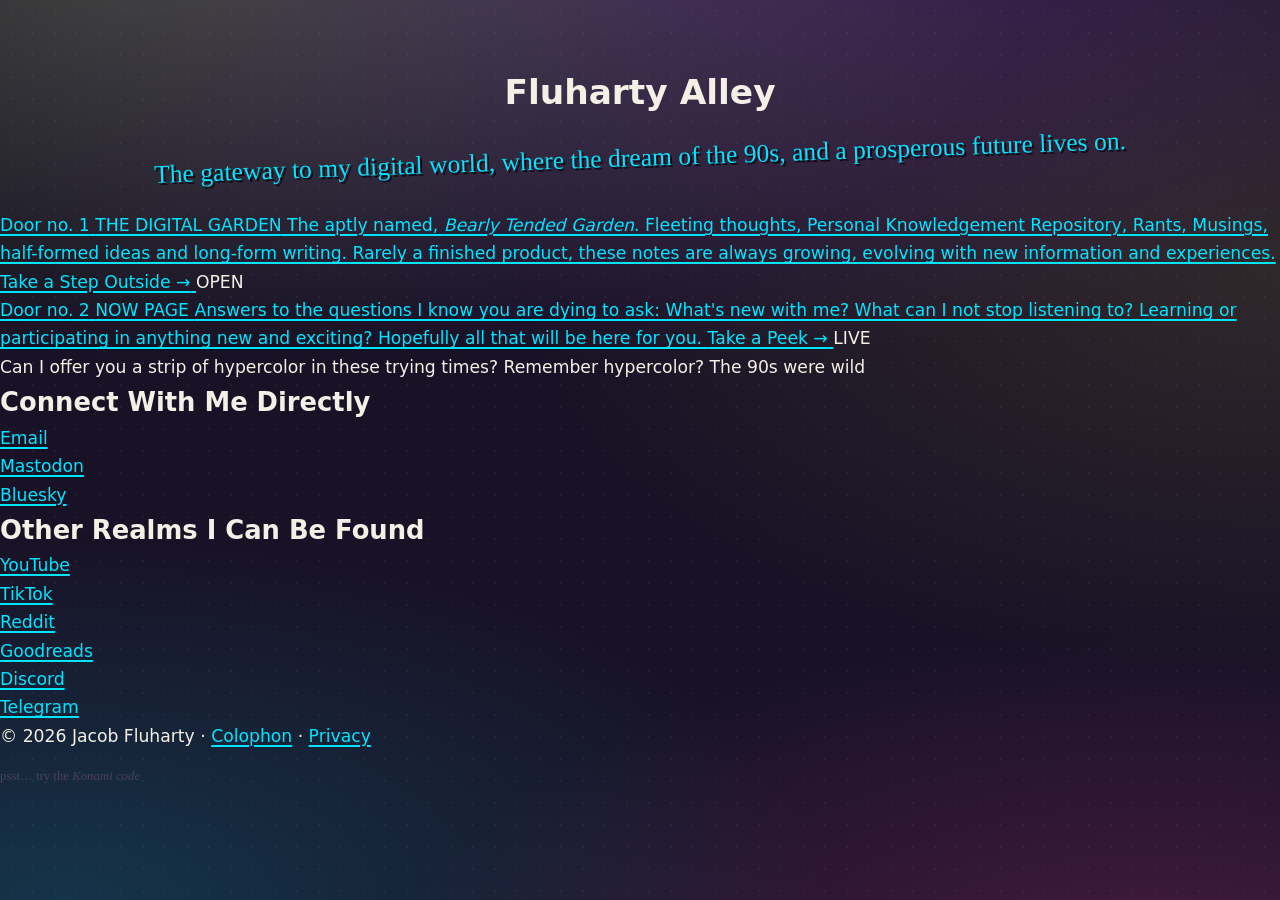
==== public/index.html @ 9c804969 "Retire the hit counter The counter stored a visit count on each visitor's device. EU ePrivacy rules " ====
<!DOCTYPE html>
<html lang="en">

<head>
    <meta charset="UTF-8">
    <meta name="viewport" content="width=device-width, initial-scale=1.0">
    <title>Jacob Fluharty</title>
    <meta name="description"
        content="Jacob Fluharty's back alley of the web. The digital garden, what's happening now, and assorted 90s nostalgia. Carving a space where we can stop
        living life in fast forward.">
    <link rel="canonical" href="https://fluharty.link/">

    <!-- Open Graph -->
    <meta property="og:title" content="Jacob Fluharty">
    <meta property="og:description"
        content="Jacob's corner of the web. The digital garden, the now page, and assorted 90s nostalgia.">
    <meta property="og:url" content="https://fluharty.link/">
    <meta property="og:type" content="website">
    <meta property="og:image" content="https://fluharty.link/social-preview.jpg">
    <meta property="og:image:width" content="1200">
    <meta property="og:image:height" content="630">
    <meta property="og:image:alt" content="Jacob Fluharty standing in front of a graffiti wall with a boombox">
    <meta name="twitter:card" content="summary_large_image">

    <link rel="icon" type="image/svg+xml" href="/favicon.svg">
    <link rel="apple-touch-icon" href="/apple-touch-icon.png">
    <meta name="theme-color" content="#1f1d1b">
    <link rel="preload" href="/fonts/tilt-neon.woff2" as="font" type="font/woff2" crossorigin>
    <link rel="preload" href="/fonts/neonderthaw.woff2" as="font" type="font/woff2" crossorigin>
    <link rel="stylesheet" href="/css/style.css">
    <!-- not shown on the page, but IndieWeb sign-in verifies the domain through it -->
    <link rel="me" href="https://github.com/JMichaelFlu">

    <script type="application/ld+json">
    {
        "@context": "https://schema.org",
        "@type": "Person",
        "name": "Jacob Fluharty",
        "url": "https://fluharty.link",
        "email": "jacob@fluharty.link",
        "sameAs": [
            "https://garden.fluharty.link",
            "https://mastodon.social/@JFlu",
            "https://bsky.app/profile/fluharty.link",
            "https://www.youtube.com/@bearlyontopic",
            "https://tiktok.com/@bearlyinahurry",
            "https://www.reddit.com/user/RazorCub/",
            "https://www.goodreads.com/user/show/35824283-jacob-fluharty",
            "https://t.me/bearlyinahurry",
            "https://github.com/JMichaelFlu",
        ]
    }
    </script>
</head>

<body class="h-card">
    <a class="skip-link" href="#main-content">Skip to content</a>

    <div class="wall">
        <header class="hero">
            <div class="neon-sign" id="wordmark">
                <h1><span class="neon-script">Fluharty</span> <span class="neon-block">All<span class="flicker">e</span>y</span></h1>
            </div>
            <p class="tagline">The gateway to my digital world, where the dream of the 90s, and a prosperous future lives on.</p>
        </header>

        <main id="main-content">
            <nav class="doors" aria-label="Main links">
                <div class="poster">
                    <a class="poster-card" href="https://garden.fluharty.link">
                        <span class="poster-kicker">Door no. 1</span>
                        <span class="poster-title">THE DIGITAL GARDEN</span>
                        <span class="poster-desc">The aptly named, <i>Bearly Tended Garden</i>. Fleeting thoughts, Personal Knowledgement Repository,
                            Rants, Musings, half-formed ideas and long-form writing. Rarely a finished product, these notes are always growing, 
                            evolving with new information and experiences.</span>
                        <span class="poster-cta">Take a Step Outside →</span>
                    </a>
                    <span class="tape tape--left" aria-hidden="true"></span>
                    <span class="neon-badge" aria-hidden="true">OPEN</span>
                </div>

                <div class="poster poster--lime">
                    <a class="poster-card" href="/now">
                        <span class="poster-kicker">Door no. 2</span>
                        <span class="poster-title">NOW PAGE</span>
                        <span class="poster-desc">Answers to the questions I know you are dying to ask: What's new with me? What can I not stop listening to? 
                        Learning or participating in anything new and exciting? Hopefully all that will be here for you.</span>
                        <span class="poster-cta">Take a Peek  →</span>
                    </a>
                    <span class="tape tape--mid" aria-hidden="true"></span>
                    <span class="neon-badge neon-badge--cyan" aria-hidden="true">LIVE</span>
                </div>
            </nav>

            <div class="hyper" aria-hidden="true">
                <div class="hyper-strip"></div>
                <p class="hyper-caption">Can I offer you a strip of hypercolor in these trying times? Remember hypercolor? The 90s were wild</p>
            </div>

            <section aria-labelledby="reach-me">
                <h2 class="section-tag" id="reach-me">Connect With Me Directly</h2>
                <ul class="stickers">
                    <li class="sticker-torn"><a class="sticker sticker--pink u-email" href="mailto:jacob@fluharty.link" rel="me">Email</a></li>
                    <li><a class="sticker sticker--paper u-url" href="https://mastodon.social/@JFlu" rel="me">Mastodon</a></li>
                    <li><a class="sticker sticker--blue u-url" href="https://bsky.app/profile/fluharty.link" rel="me">Bluesky</a></li>
                    <!-- RSS sticker (sticker--orange) goes here once the garden has a feed -->
                </ul>
            </section>

            <section class="elsewhere" aria-labelledby="elsewhere">
                <h2 id="elsewhere">Other Realms I Can Be Found</h2>
                <ul>
                    <li><a class="u-url" href="https://www.youtube.com/@bearlyontopic" rel="me">YouTube</a></li>
                    <li><a class="u-url" href="https://tiktok.com/@jmichaelflu" rel="me">TikTok</a></li>
                    <li><a class="u-url" href="https://www.reddit.com/user/RazorCub/" rel="me">Reddit</a></li>
                    <li><a class="u-url" href="https://www.goodreads.com/user/show/35824283-jacob-fluharty" rel="me">Goodreads</a></li>
                    <li><a href="https://discord.gg/zXwhyJqx9W">Discord</a></li>
                    <li><a class="u-url" href="https://t.me/bearlyinahurry" rel="me">Telegram</a></li>
                </ul>
            </section>
        </main>

        <footer class="xerox">
            <p>© <span id="year">2026</span> <span class="p-name">Jacob Fluharty</span><data class="u-url u-uid"
                    value="https://fluharty.link/"></data> · <a href="/colophon">Colophon</a> · <a
                    href="/privacy">Privacy</a></p>
            <p class="footer-hint">psst… try the <i>Konami code</i></p>
        </footer>
    </div>

    <script src="/js/main.js"></script>
</body>

</html>
---- css/style.css ----
/* ==========================================================================
   FLUHARTY.LINK — 90s street-art edition
   Neon signs, spray paint, Memphis geometry, boom bap.
   ========================================================================== */

/* ---------- variables ---------- */
:root {
    /* base */
    --asphalt: #181226;
    --wall: #241b3a;
    --ink: #0c0914;
    --paper: #f5f0e6;
    --dim: #b9b0c9;

    /* spray cans */
    --pink: #ff3fa4;
    --cyan: #00e5ff;
    --lime: #a8ff3e;
    --yellow: #ffe94e;
    --orange: #ff9f1c;
    --purple: #b04dff;

    /* type */
    --font-display: 'Bungee Shade', cursive;
    --font-block: 'Bungee', cursive;
    --font-marker: 'Permanent Marker', cursive;
    --font-body: 'Mouse Memoirs', system-ui, sans-serif;

    /* spacing */
    --sp-sm: 0.75rem;
    --sp-md: 1rem;
    --sp-lg: 1.5rem;
    --sp-xl: 2rem;
    --sp-2xl: 3rem;
    --sp-3xl: 4rem;

    --radius: 14px;
    --border: 3px solid var(--paper);
}

/* ---------- reset & base ---------- */
*,
*::before,
*::after {
    margin: 0;
    padding: 0;
    box-sizing: border-box;
}

html {
    scroll-behavior: smooth;
}

body {
    font-family: var(--font-body);
    font-size: 1.075rem;
    line-height: 1.65;
    color: var(--paper);
    background-color: var(--asphalt);
    /* blacktop under blacklight: halftone dots + dayglow haze from every corner */
    background-image:
        radial-gradient(rgba(245, 240, 230, 0.045) 1px, transparent 1.5px),
        radial-gradient(ellipse 70% 45% at 12% -5%, rgba(168, 255, 62, 0.18), transparent),
        radial-gradient(ellipse 80% 50% at 50% -10%, rgba(176, 77, 255, 0.26), transparent),
        radial-gradient(ellipse 60% 45% at 100% 30%, rgba(255, 233, 78, 0.10), transparent),
        radial-gradient(ellipse 60% 40% at 90% 110%, rgba(255, 63, 164, 0.20), transparent),
        radial-gradient(ellipse 60% 40% at 5% 100%, rgba(0, 229, 255, 0.16), transparent);
    background-size: 22px 22px, auto, auto, auto, auto, auto;
    background-attachment: fixed;
    min-height: 100vh;
    overflow-x: hidden;
}

::selection {
    background: var(--pink);
    color: var(--ink);
}

a {
    color: var(--cyan);
    text-decoration-thickness: 2px;
    text-underline-offset: 3px;
}

a:hover {
    color: var(--lime);
}

:focus-visible {
    outline: 3px dashed var(--yellow);
    outline-offset: 3px;
}

code {
    font-family: ui-monospace, monospace;
    background: var(--ink);
    padding: 0.1em 0.4em;
    border-radius: 6px;
    color: var(--lime);
    font-size: 0.9em;
}

/* ---------- skip link ---------- */
.skip-link {
    position: absolute;
    top: -100px;
    left: var(--sp-md);
    z-index: 100;
    background: var(--yellow);
    color: var(--ink);
    font-family: var(--font-block);
    font-size: 0.8rem;
    padding: var(--sp-sm) var(--sp-md);
    border-radius: 0 0 var(--radius) var(--radius);
    text-decoration: none;
    transition: top 0.2s;
}

.skip-link:focus {
    top: 0;
    color: var(--ink);
}

/* ---------- ticker ---------- */
.ticker {
    overflow: hidden;
    background: var(--ink);
    border-bottom: 3px solid var(--pink);
    box-shadow: 0 2px 20px rgba(255, 63, 164, 0.45);
    white-space: nowrap;
    position: relative;
    z-index: 2;
}

.ticker-track {
    display: inline-flex;
    animation: ticker-scroll 28s linear infinite;
}

.ticker-track span {
    font-family: var(--font-block);
    font-size: 0.75rem;
    letter-spacing: 0.15em;
    color: var(--yellow);
    text-shadow: 0 0 10px rgba(255, 233, 78, 0.7);
    padding: 0.55rem 0;
    padding-right: 2rem;
}

@keyframes ticker-scroll {
    from { transform: translateX(0); }
    to { transform: translateX(-50%); }
}

/* wet paint dripping off the ticker */
.drips {
    position: relative;
    z-index: 2;
    height: 0;
}

.drips i {
    position: absolute;
    top: 0;
    width: 7px;
    background: var(--pink);
    border-radius: 0 0 7px 7px;
    box-shadow: 0 4px 12px rgba(255, 63, 164, 0.45);
    transform-origin: top;
    animation: drip-grow 1.4s cubic-bezier(0.2, 0.7, 0.3, 1) both;
}

.drips i:nth-child(1) { left: 6%; height: 20px; animation-delay: 0.2s; }
.drips i:nth-child(2) { left: 17%; height: 34px; animation-delay: 0.5s; }
.drips i:nth-child(3) { left: 31%; height: 16px; animation-delay: 0.1s; }
.drips i:nth-child(4) { left: 46%; height: 26px; animation-delay: 0.7s; }
.drips i:nth-child(5) { left: 63%; height: 42px; animation-delay: 0.35s; }
.drips i:nth-child(6) { left: 78%; height: 18px; animation-delay: 0.9s; }
.drips i:nth-child(7) { left: 91%; height: 28px; animation-delay: 0.55s; }

@keyframes drip-grow {
    from { transform: scaleY(0); }
    to { transform: scaleY(1); }
}

/* ---------- memphis background shapes ---------- */
.memphis {
    position: fixed;
    inset: 0;
    pointer-events: none;
    z-index: 0;
    opacity: 0.55;
}

.shape {
    position: absolute;
    animation: float 7s ease-in-out infinite;
}

.shape.s1 { top: 12%; left: 4%; width: 110px; animation-delay: 0s; }
.shape.s2 { top: 24%; right: 6%; width: 64px; animation-delay: -1.5s; }
.shape.s3 { bottom: 18%; left: 8%; width: 54px; animation-delay: -3s; animation-duration: 9s; }
.shape.s4 { top: 55%; right: 3%; width: 130px; animation-delay: -2s; }
.shape.s5 { bottom: 8%; right: 14%; width: 60px; animation-delay: -4.5s; animation-duration: 8s; }
.shape.s6 { top: 6%; right: 28%; width: 46px; animation-delay: -1s; }
.shape.s7 { top: 42%; left: 2%; width: 66px; animation-delay: -5s; }
.shape.s8 { bottom: 30%; right: 40%; width: 90px; animation-delay: -2.5s; animation-duration: 10s; }
.shape.s9 { top: 16%; right: 12%; width: 72px; animation-delay: -3.5s; }
.shape.s10 { bottom: 12%; left: 22%; width: 110px; animation-delay: -1.8s; animation-duration: 11s; }
.shape.s11 { top: 60%; right: 20%; width: 76px; animation-delay: -6s; animation-duration: 12s; }
.shape.s12 { top: 80%; left: 42%; width: 58px; animation-delay: -4s; opacity: 0.7; }

@keyframes float {
    0%, 100% { transform: translateY(0) rotate(0deg); }
    50% { transform: translateY(-16px) rotate(4deg); }
}

/* hand-scrawled graffiti tags floating on the wall */
.tag-scrawl {
    position: absolute;
    font-family: var(--font-marker);
    font-size: clamp(1rem, 2.5vw, 1.5rem);
    white-space: nowrap;
    color: var(--tag, var(--pink));
    opacity: 0.65;
    transform: rotate(var(--rot, -6deg));
    text-shadow: 0 0 14px currentColor, 2px 2px 0 var(--ink);
    animation: float 9s ease-in-out infinite;
}

.tag-scrawl.t1 { top: 30%; right: 8%; --tag: var(--pink); --rot: 8deg; }
.tag-scrawl.t2 { top: 68%; left: 5%; --tag: var(--cyan); --rot: -10deg; animation-delay: -3s; }
.tag-scrawl.t3 { top: 12%; left: 16%; --tag: var(--yellow); --rot: -5deg; animation-delay: -6s; }

/* giant faded tags buried in the wall, like layers of old paint */
.wall-tag {
    position: absolute;
    font-family: var(--font-marker);
    font-size: clamp(4.5rem, 15vw, 11rem);
    white-space: nowrap;
    opacity: 0.15;
    transform: rotate(var(--rot, -8deg));
}

.wall-tag.w1 { top: 36%; left: -3%; color: var(--pink); --rot: -12deg; }
.wall-tag.w2 { bottom: 4%; right: -4%; color: var(--cyan); --rot: -6deg; }

/* ---------- hero (homepage) ---------- */
.hero {
    position: relative;
    z-index: 1;
    text-align: center;
    padding: var(--sp-3xl) var(--sp-lg) var(--sp-xl);
}

.wordmark {
    position: relative;
    font-family: var(--font-block);
    font-size: clamp(2.6rem, 9vw, 5.5rem);
    line-height: 1.05;
    letter-spacing: 0.02em;
    color: var(--lime);
    filter: drop-shadow(4px 4px 0 var(--ink)) drop-shadow(0 0 22px rgba(168, 255, 62, 0.6));
    cursor: default;
    user-select: none;
}

/* the fill rides above the outline so the gradient stays visible */
.wordmark-fill {
    position: relative;
    z-index: 1;
    display: block;
    background: linear-gradient(115deg, #eaff4d 8%, var(--lime) 38%, #39ff14 65%, #00ffa3 92%);
    -webkit-background-clip: text;
    background-clip: text;
    -webkit-text-fill-color: transparent;
}

/* throw-up style fat outline behind the letters */
.wordmark::before {
    content: attr(data-text);
    content: attr(data-text) / ""; /* decorative: keep it out of the heading's accessible name */
    position: absolute;
    inset: 0;
    z-index: 0;
    white-space: pre-line;
    -webkit-text-stroke: 0.12em var(--paper);
    -webkit-text-fill-color: var(--paper);
    color: var(--paper);
}

.spray-underline {
    display: block;
    width: min(320px, 70vw);
    margin: 0.4rem auto 0;
    filter: drop-shadow(2px 2px 0 var(--ink));
}

.spray-underline path {
    stroke-dasharray: 400;
    stroke-dashoffset: 400;
    animation: spray-draw 1.2s ease-out 0.3s forwards;
}

@keyframes spray-draw {
    to { stroke-dashoffset: 0; }
}

.tagline {
    font-family: var(--font-marker);
    font-size: clamp(1.2rem, 3.5vw, 1.6rem);
    color: var(--cyan);
    transform: rotate(-2deg);
    margin-top: var(--sp-md);
    text-shadow: 2px 2px 0 var(--ink);
}

/* HELLO my name is — slap sticker */
.slap {
    display: inline-flex;
    flex-direction: column;
    align-items: center;
    width: 190px;
    margin-top: var(--sp-xl);
    background: #fff;
    border-radius: 10px;
    overflow: hidden;
    transform: rotate(-4deg);
    box-shadow: 4px 4px 0 var(--ink), 0 0 20px rgba(255, 63, 164, 0.35);
}

.slap:hover {
    animation: slap-wiggle 0.4s ease-in-out;
}

@keyframes slap-wiggle {
    0%, 100% { transform: rotate(-4deg); }
    25% { transform: rotate(-8deg) scale(1.05); }
    75% { transform: rotate(0deg) scale(1.05); }
}

.slap-header {
    width: 100%;
    background: #d7263d;
    color: #fff;
    font-family: var(--font-block);
    font-size: 1.1rem;
    letter-spacing: 0.1em;
    padding: 6px 0 2px;
}

.slap-sub {
    width: 100%;
    background: #d7263d;
    color: #fff;
    font-size: 0.58rem;
    text-transform: uppercase;
    letter-spacing: 0.25em;
    padding-bottom: 6px;
}

.slap-name {
    font-family: var(--font-marker);
    font-size: 2rem;
    color: #16123a;
    padding: 0.3rem 0 0.35rem;
    transform: rotate(-2deg);
}

/* ---------- intro ---------- */
.intro {
    position: relative;
    z-index: 1;
    max-width: min(760px, calc(100% - 2 * var(--sp-lg)));
    margin: 0 auto var(--sp-2xl);
    padding: var(--sp-lg) var(--sp-xl);
    text-align: center;
    color: var(--dim);
    background: var(--wall);
    border: var(--border);
    border-radius: 235px 18px 255px 20px / 20px 245px 18px 250px;
    box-shadow: 8px 8px 0 var(--purple),
        0 0 26px color-mix(in srgb, var(--purple) 40%, transparent);
    transform: rotate(-0.6deg);
}

.intro p {
    color: var(--paper);
}

.intro p + p {
    margin-top: var(--sp-md);
}

/* ---------- link wall (main cards) ---------- */
.link-wall {
    position: relative;
    z-index: 1;
    display: flex;
    flex-direction: column;
    gap: var(--sp-xl);
    max-width: 620px;
    margin: 0 auto;
    padding: 0 var(--sp-lg);
}

.link-card {
    display: flex;
    align-items: center;
    gap: var(--sp-lg);
    background: var(--wall);
    border: var(--border);
    /* uneven radii = hand-drawn sticker outline */
    border-radius: 235px 18px 255px 20px / 20px 245px 18px 250px;
    padding: var(--sp-lg) var(--sp-xl);
    text-decoration: none;
    color: var(--paper);
    box-shadow: 8px 8px 0 var(--card-accent),
        0 0 26px color-mix(in srgb, var(--card-accent) 40%, transparent);
    transform: rotate(var(--card-tilt, 0deg));
    transition: transform 0.2s ease, box-shadow 0.2s ease;
}

.link-card:nth-child(1) { --card-accent: var(--pink); --card-tilt: -1.2deg; }
.link-card:nth-child(2) { --card-accent: var(--cyan); --card-tilt: 0.9deg; }
.link-card:nth-child(3) { --card-accent: var(--lime); --card-tilt: -0.7deg; }

.link-card:hover,
.link-card:focus-visible {
    transform: rotate(0deg) translate(-3px, -3px);
    box-shadow: 12px 12px 0 var(--card-accent), 0 0 24px var(--card-accent);
    color: var(--paper);
}

.card-emoji {
    font-size: 2.4rem;
    line-height: 1;
    filter: drop-shadow(2px 2px 0 var(--ink));
}

.card-body {
    flex: 1;
    display: flex;
    flex-direction: column;
    gap: 0.25rem;
}

.card-title {
    font-family: var(--font-block);
    font-size: 1.25rem;
    color: var(--card-accent);
    text-shadow: 2px 2px 0 var(--ink), 0 0 14px var(--card-accent);
}

.card-desc {
    font-size: 0.95rem;
    color: var(--dim);
}

.card-arrow {
    font-family: var(--font-block);
    font-size: 1.5rem;
    color: var(--card-accent);
    transition: transform 0.2s ease;
}

.link-card:hover .card-arrow {
    transform: translateX(6px);
}

/* ---------- divider: boombox + equalizer ---------- */
.divider {
    position: relative;
    z-index: 1;
    display: flex;
    align-items: center;
    justify-content: center;
    gap: var(--sp-lg);
    margin: var(--sp-3xl) 0;
}

.boombox {
    font-size: 2.2rem;
    filter: drop-shadow(0 0 10px var(--purple));
}

.eq {
    display: flex;
    align-items: flex-end;
    gap: 4px;
    height: 26px;
}

.eq i {
    width: 6px;
    border-radius: 3px 3px 0 0;
    background: var(--cyan);
    animation: eq-bounce 0.9s ease-in-out infinite;
}

.eq i:nth-child(1) { height: 40%; animation-delay: 0s; background: var(--pink); }
.eq i:nth-child(2) { height: 80%; animation-delay: -0.2s; background: var(--cyan); }
.eq i:nth-child(3) { height: 55%; animation-delay: -0.4s; background: var(--lime); }
.eq i:nth-child(4) { height: 95%; animation-delay: -0.6s; background: var(--yellow); }
.eq i:nth-child(5) { height: 50%; animation-delay: -0.8s; background: var(--orange); }

@keyframes eq-bounce {
    0%, 100% { transform: scaleY(0.5); }
    50% { transform: scaleY(1.15); }
}

/* ---------- socials ---------- */
.socials {
    position: relative;
    z-index: 1;
    max-width: 620px;
    margin: 0 auto;
    padding: 0 var(--sp-lg) var(--sp-2xl);
    text-align: center;
}

.section-title {
    font-family: var(--font-display);
    font-size: clamp(1.4rem, 5vw, 2rem);
    color: var(--yellow);
    margin-bottom: var(--sp-xl);
    text-shadow: 0 0 20px rgba(255, 233, 78, 0.35);
}

.social-grid {
    list-style: none;
    display: grid;
    grid-template-columns: repeat(auto-fill, minmax(88px, 1fr));
    gap: var(--sp-md);
}

.social-chip {
    display: flex;
    flex-direction: column;
    align-items: center;
    justify-content: center;
    gap: 0.35rem;
    padding: var(--sp-md) 0.25rem;
    background: var(--wall);
    border: 2px solid var(--chip);
    border-radius: var(--radius);
    text-decoration: none;
    color: var(--paper);
    box-shadow: 0 0 14px color-mix(in srgb, var(--chip) 35%, transparent);
    transition: transform 0.15s ease, background 0.15s ease, color 0.15s ease, box-shadow 0.15s ease;
}

.social-chip .si {
    width: 1.5rem;
    height: 1.5rem;
    fill: currentColor;
    color: var(--chip);
    transition: color 0.15s ease;
}

.social-chip .chip-emoji {
    font-size: 1.5rem;
    line-height: 1;
}

.social-chip span:last-child {
    font-family: var(--font-block);
    font-size: 0.58rem;
    letter-spacing: 0.06em;
}

.social-chip:hover,
.social-chip:focus-visible {
    background: var(--chip);
    color: var(--ink);
    transform: rotate(-2deg) scale(1.06);
    box-shadow: 0 0 18px var(--chip);
}

.social-chip:hover .si,
.social-chip:focus-visible .si {
    color: var(--ink);
}

/* ---------- footer ---------- */
.footer {
    position: relative;
    z-index: 1;
    text-align: center;
    padding: var(--sp-2xl) var(--sp-lg) var(--sp-xl);
    border-top: 3px dashed var(--wall);
    margin-top: var(--sp-2xl);
}

.hit-counter {
    display: inline-flex;
    align-items: center;
    gap: var(--sp-sm);
    margin-bottom: var(--sp-lg);
}

.counter-label {
    font-family: var(--font-marker);
    color: var(--dim);
    font-size: 0.95rem;
}

.counter-digits {
    display: inline-flex;
    gap: 2px;
}

.counter-digits b {
    font-family: var(--font-block);
    font-weight: normal;
    background: var(--ink);
    color: var(--lime);
    border: 1px solid #3a3348;
    border-radius: 4px;
    padding: 0.15rem 0.35rem;
    font-size: 0.9rem;
    text-shadow: 0 0 8px var(--lime);
}

.footer-badge {
    font-family: var(--font-block);
    font-size: 0.62rem;
    letter-spacing: 0.2em;
    color: var(--purple);
    margin-bottom: var(--sp-sm);
}

.footer-note {
    color: var(--dim);
    font-size: 0.85rem;
}

.footer-hint {
    margin-top: var(--sp-md);
    font-family: var(--font-marker);
    font-size: 0.8rem;
    color: #4a4158;
}

/* ---------- subpages ---------- */
.page-header {
    position: relative;
    z-index: 1;
    text-align: center;
    padding: var(--sp-2xl) var(--sp-lg) var(--sp-lg);
}

.back-link {
    display: inline-block;
    font-family: var(--font-block);
    font-size: 0.72rem;
    letter-spacing: 0.08em;
    color: var(--ink);
    background: var(--yellow);
    text-decoration: none;
    padding: 0.45rem 0.9rem;
    border-radius: 999px;
    box-shadow: 3px 3px 0 var(--ink);
    transform: rotate(-1.5deg);
    margin-bottom: var(--sp-xl);
    transition: transform 0.15s ease, box-shadow 0.15s ease;
}

.back-link:hover,
.back-link:focus-visible {
    color: var(--ink);
    transform: rotate(0deg) translate(-2px, -2px);
    box-shadow: 5px 5px 0 var(--ink), 0 0 16px var(--yellow);
}

.page-title {
    font-family: var(--font-display);
    font-size: clamp(2.4rem, 8vw, 4.5rem);
    color: var(--paper);
    text-shadow: 0 0 24px rgba(0, 229, 255, 0.35);
}

.page-main {
    position: relative;
    z-index: 1;
    max-width: 620px;
    margin: 0 auto;
    padding: var(--sp-md) var(--sp-lg) var(--sp-xl);
    display: flex;
    flex-direction: column;
    gap: var(--sp-xl);
}

.updated-stamp {
    font-family: var(--font-marker);
    color: var(--dim);
    text-align: center;
    transform: rotate(-1deg);
}

.content-card {
    background: var(--wall);
    border: var(--border);
    border-radius: 235px 18px 255px 20px / 20px 245px 18px 250px;
    padding: var(--sp-xl);
    box-shadow: 8px 8px 0 var(--accent, var(--pink)),
        0 0 26px color-mix(in srgb, var(--accent, var(--pink)) 40%, transparent);
}

.content-card h2 {
    font-family: var(--font-block);
    font-size: 1.2rem;
    color: var(--accent, var(--pink));
    margin-bottom: var(--sp-sm);
    text-shadow: 2px 2px 0 var(--ink), 0 0 14px var(--accent, var(--pink));
}

.content-card p + p {
    margin-top: var(--sp-sm);
}

.content-card h3 {
    font-family: var(--font-marker);
    font-size: 1rem;
    color: var(--paper);
    margin-top: var(--sp-md);
    margin-bottom: 0.4rem;
    transform: rotate(-0.5deg);
}

.content-card ul {
    margin-top: var(--sp-sm);
    padding-left: 1.3rem;
    color: var(--dim);
}

.content-card ul li + li {
    margin-top: 0.4rem;
}

.content-card ul li::marker {
    color: var(--accent, var(--pink));
}

.page-footnote {
    text-align: center;
    color: var(--dim);
    font-size: 0.9rem;
}

/* colophon swatches */
.swatches {
    list-style: none;
    display: grid;
    grid-template-columns: repeat(auto-fill, minmax(150px, 1fr));
    gap: var(--sp-sm);
    margin-top: var(--sp-md);
    font-size: 0.85rem;
    color: var(--dim);
}

.swatches li {
    display: flex;
    align-items: center;
    gap: 0.5rem;
}

.swatch {
    display: inline-block;
    width: 20px;
    height: 20px;
    border-radius: 6px;
    background: var(--sw);
    border: 2px solid var(--ink);
    box-shadow: 0 0 10px var(--sw);
}

/* ---------- spray splat (click effect, injected by JS) ---------- */
.splat {
    position: fixed;
    pointer-events: none;
    z-index: 50;
    transform: translate(-50%, -50%);
    animation: splat-fade 0.9s ease-out forwards;
}

@keyframes splat-fade {
    0% { opacity: 0.95; transform: translate(-50%, -50%) scale(0.4) rotate(0deg); }
    100% { opacity: 0; transform: translate(-50%, -50%) scale(1.4) rotate(20deg); }
}

/* ---------- party mode (konami / triple-click) ---------- */
/* filter lives on <html>: on <body> it would re-anchor every position: fixed layer */
html.party {
    animation: party-bg 1.6s linear infinite;
}

@keyframes party-bg {
    0% { filter: hue-rotate(0deg); }
    100% { filter: hue-rotate(360deg); }
}

html.party .wordmark {
    animation: party-shake 0.35s ease-in-out infinite;
}

@keyframes party-shake {
    0%, 100% { transform: rotate(-1.5deg) scale(1); }
    50% { transform: rotate(1.5deg) scale(1.03); }
}

.party-drop {
    position: fixed;
    top: -3rem;
    z-index: 60;
    font-size: 1.8rem;
    pointer-events: none;
    animation: party-fall linear forwards;
}

@keyframes party-fall {
    to { transform: translateY(110vh) rotate(360deg); }
}

/* ---------- responsive ---------- */
@media (max-width: 600px) {
    .link-card {
        flex-direction: column;
        text-align: center;
        gap: var(--sp-sm);
    }

    .card-arrow {
        display: none;
    }

    .shape.s6,
    .shape.s8 {
        display: none;
    }
}

/* ---------- reduced motion: the party respects the guest list ---------- */
@media (prefers-reduced-motion: reduce) {
    html {
        scroll-behavior: auto;
    }

    .ticker-track,
    .shape,
    .tag-scrawl,
    .eq i,
    .drips i,
    .slap:hover,
    .spray-underline path,
    html.party,
    html.party .wordmark {
        animation: none;
    }

    .spray-underline path {
        stroke-dashoffset: 0;
    }

    .link-card,
    .social-chip,
    .back-link,
    .card-arrow {
        transition: none;
    }
}
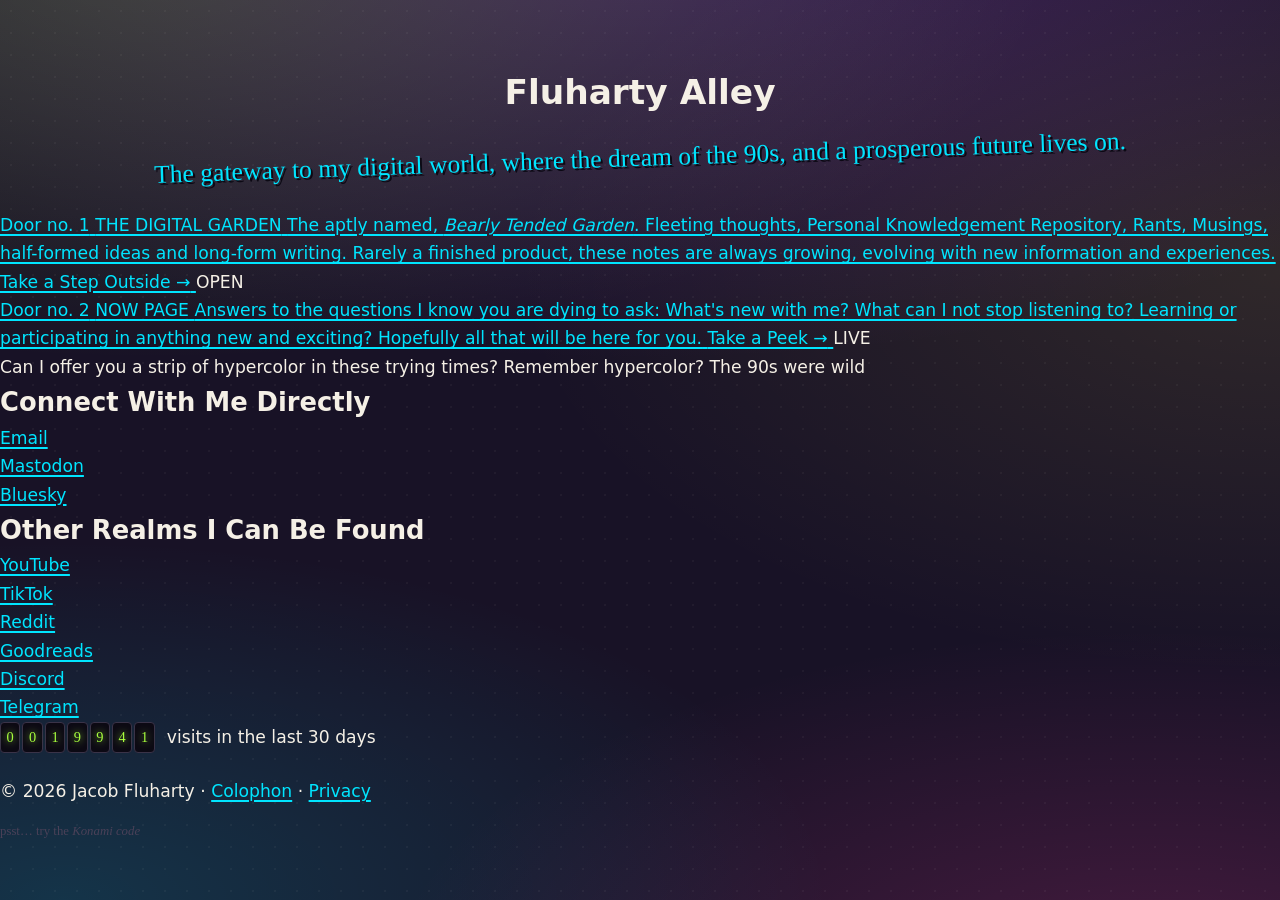
==== commit cc4df991: "Bring the hit counter back on real Cloudflare totals The footer counter now shows visits in the last" ====
--- a/public/index.html
+++ b/public/index.html
@@ -121,6 +121,8 @@
         </main>
 
         <footer class="xerox">
+            <p class="hit-counter" hidden><span class="counter-digits" id="hit-counter" role="img"></span> visits
+                in the last 30 days</p>
             <p>© <span id="year">2026</span> <span class="p-name">Jacob Fluharty</span><data class="u-url u-uid"
                     value="https://fluharty.link/"></data> · <a href="/colophon">Colophon</a> · <a
                     href="/privacy">Privacy</a></p>
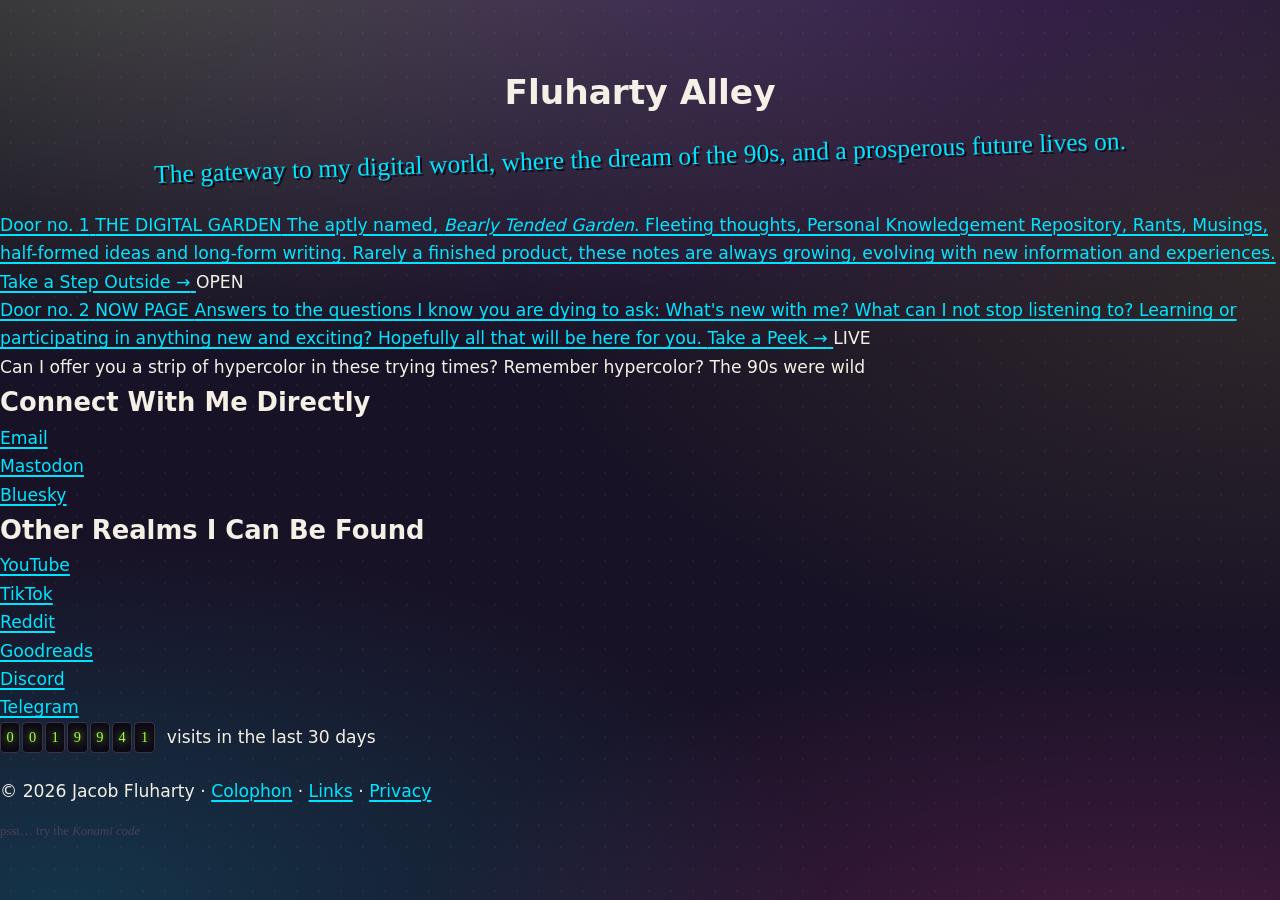
==== commit 66be56fb: "Add a links page: blogroll, OPML, 88x31 button /links has two blogroll sections with draft one-liner" ====
--- a/public/index.html
+++ b/public/index.html
@@ -28,6 +28,7 @@
     <link rel="preload" href="/fonts/tilt-neon.woff2" as="font" type="font/woff2" crossorigin>
     <link rel="preload" href="/fonts/neonderthaw.woff2" as="font" type="font/woff2" crossorigin>
     <link rel="stylesheet" href="/css/style.css">
+    <link rel="alternate" type="application/atom+xml" title="News From the Road (Jacob Fluharty's now page)" href="/now.xml">
     <!-- not shown on the page, but IndieWeb sign-in verifies the domain through it -->
     <link rel="me" href="https://github.com/JMichaelFlu">
 
@@ -124,7 +125,7 @@
             <p class="hit-counter" hidden><span class="counter-digits" id="hit-counter" role="img"></span> visits
                 in the last 30 days</p>
             <p>© <span id="year">2026</span> <span class="p-name">Jacob Fluharty</span><data class="u-url u-uid"
-                    value="https://fluharty.link/"></data> · <a href="/colophon">Colophon</a> · <a
+                    value="https://fluharty.link/"></data> · <a href="/colophon">Colophon</a> · <a href="/links">Links</a> · <a
                     href="/privacy">Privacy</a></p>
             <p class="footer-hint">psst… try the <i>Konami code</i></p>
         </footer>
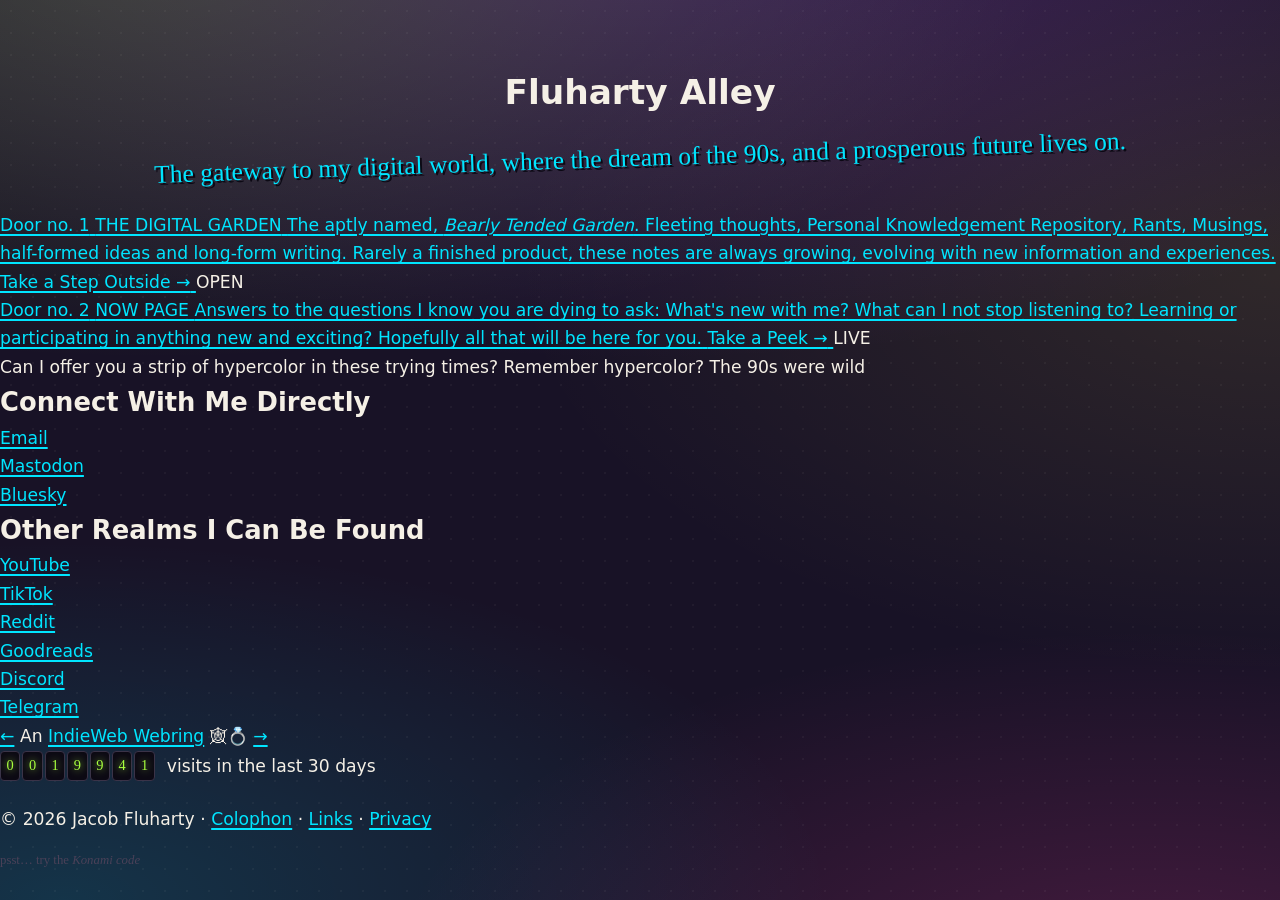
==== commit 6183a26b: "Join the IndieWeb Webring; fill out the h-card profile Adds the ring's required prev / name / next l" ====
--- a/public/index.html
+++ b/public/index.html
@@ -62,7 +62,7 @@
             <div class="neon-sign" id="wordmark">
                 <h1><span class="neon-script">Fluharty</span> <span class="neon-block">All<span class="flicker">e</span>y</span></h1>
             </div>
-            <p class="tagline">The gateway to my digital world, where the dream of the 90s, and a prosperous future lives on.</p>
+            <p class="tagline p-note">The gateway to my digital world, where the dream of the 90s, and a prosperous future lives on.</p>
         </header>
 
         <main id="main-content">
@@ -119,13 +119,20 @@
                     <li><a class="u-url" href="https://t.me/bearlyinahurry" rel="me">Telegram</a></li>
                 </ul>
             </section>
+
+            <nav class="webring" aria-label="IndieWeb Webring">
+                <a href="https://xn--sr8hvo.ws/previous" aria-label="Previous site in the IndieWeb Webring">←</a>
+                <span>An <a href="https://xn--sr8hvo.ws">IndieWeb Webring</a> <span aria-hidden="true">🕸💍</span></span>
+                <a href="https://xn--sr8hvo.ws/next" aria-label="Next site in the IndieWeb Webring">→</a>
+            </nav>
         </main>
 
         <footer class="xerox">
             <p class="hit-counter" hidden><span class="counter-digits" id="hit-counter" role="img"></span> visits
                 in the last 30 days</p>
             <p>© <span id="year">2026</span> <span class="p-name">Jacob Fluharty</span><data class="u-url u-uid"
-                    value="https://fluharty.link/"></data> · <a href="/colophon">Colophon</a> · <a href="/links">Links</a> · <a
+                    value="https://fluharty.link/"></data><data class="u-photo"
+                    value="https://fluharty.link/apple-touch-icon.png"></data> · <a href="/colophon">Colophon</a> · <a href="/links">Links</a> · <a
                     href="/privacy">Privacy</a></p>
             <p class="footer-hint">psst… try the <i>Konami code</i></p>
         </footer>
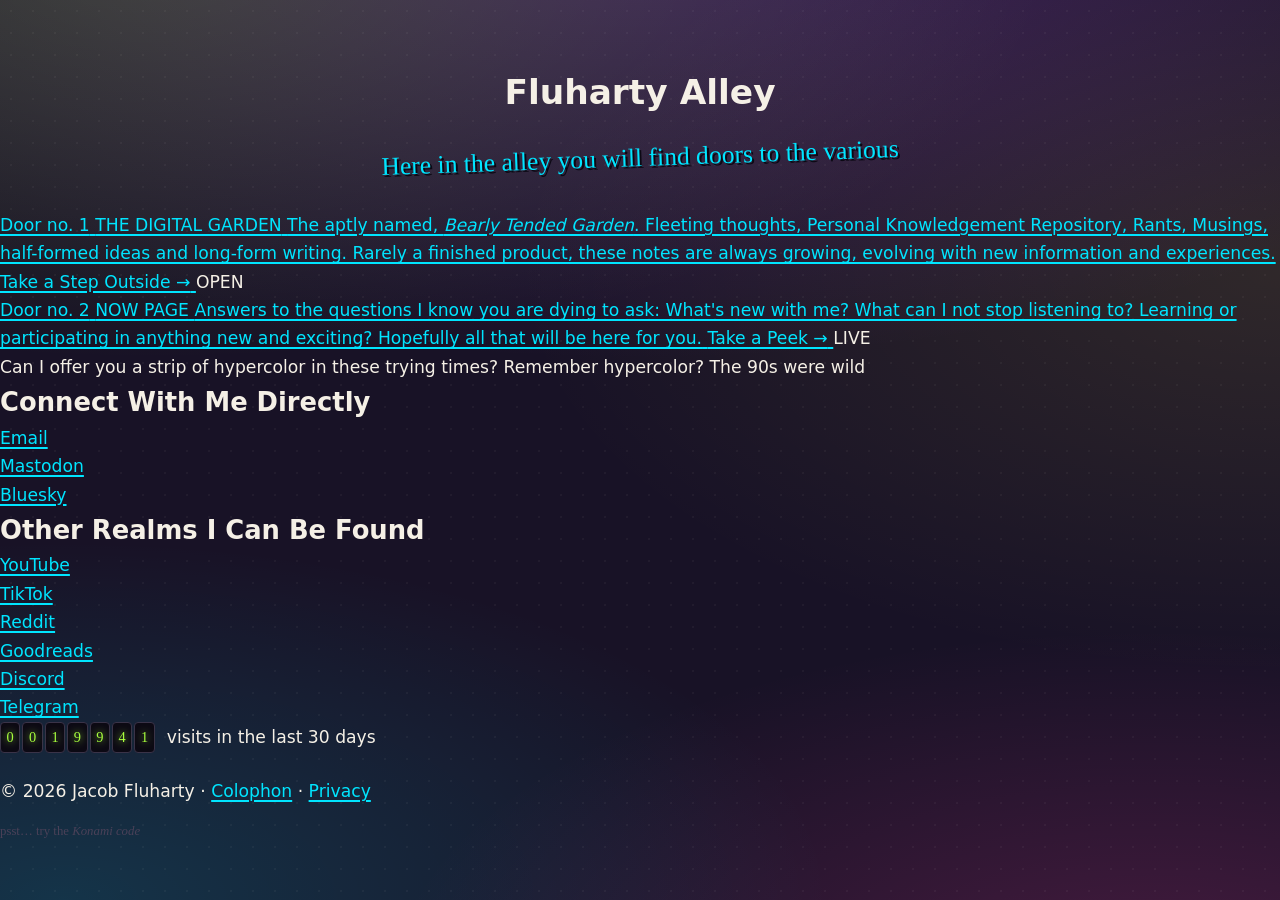
==== commit a8b575a6: "Partial and incomplete edit of Tagline" ====
--- a/public/index.html
+++ b/public/index.html
@@ -62,7 +62,7 @@
             <div class="neon-sign" id="wordmark">
                 <h1><span class="neon-script">Fluharty</span> <span class="neon-block">All<span class="flicker">e</span>y</span></h1>
             </div>
-            <p class="tagline p-note">The gateway to my digital world, where the dream of the 90s, and a prosperous future lives on.</p>
+            <p class="tagline">Here in the alley you will find doors to the various </p>
         </header>
 
         <main id="main-content">
@@ -119,20 +119,13 @@
                     <li><a class="u-url" href="https://t.me/bearlyinahurry" rel="me">Telegram</a></li>
                 </ul>
             </section>
-
-            <nav class="webring" aria-label="IndieWeb Webring">
-                <a href="https://xn--sr8hvo.ws/previous" aria-label="Previous site in the IndieWeb Webring">←</a>
-                <span>An <a href="https://xn--sr8hvo.ws">IndieWeb Webring</a> <span aria-hidden="true">🕸💍</span></span>
-                <a href="https://xn--sr8hvo.ws/next" aria-label="Next site in the IndieWeb Webring">→</a>
-            </nav>
         </main>
 
         <footer class="xerox">
             <p class="hit-counter" hidden><span class="counter-digits" id="hit-counter" role="img"></span> visits
                 in the last 30 days</p>
             <p>© <span id="year">2026</span> <span class="p-name">Jacob Fluharty</span><data class="u-url u-uid"
-                    value="https://fluharty.link/"></data><data class="u-photo"
-                    value="https://fluharty.link/apple-touch-icon.png"></data> · <a href="/colophon">Colophon</a> · <a href="/links">Links</a> · <a
+                    value="https://fluharty.link/"></data> · <a href="/colophon">Colophon</a> · <a
                     href="/privacy">Privacy</a></p>
             <p class="footer-hint">psst… try the <i>Konami code</i></p>
         </footer>
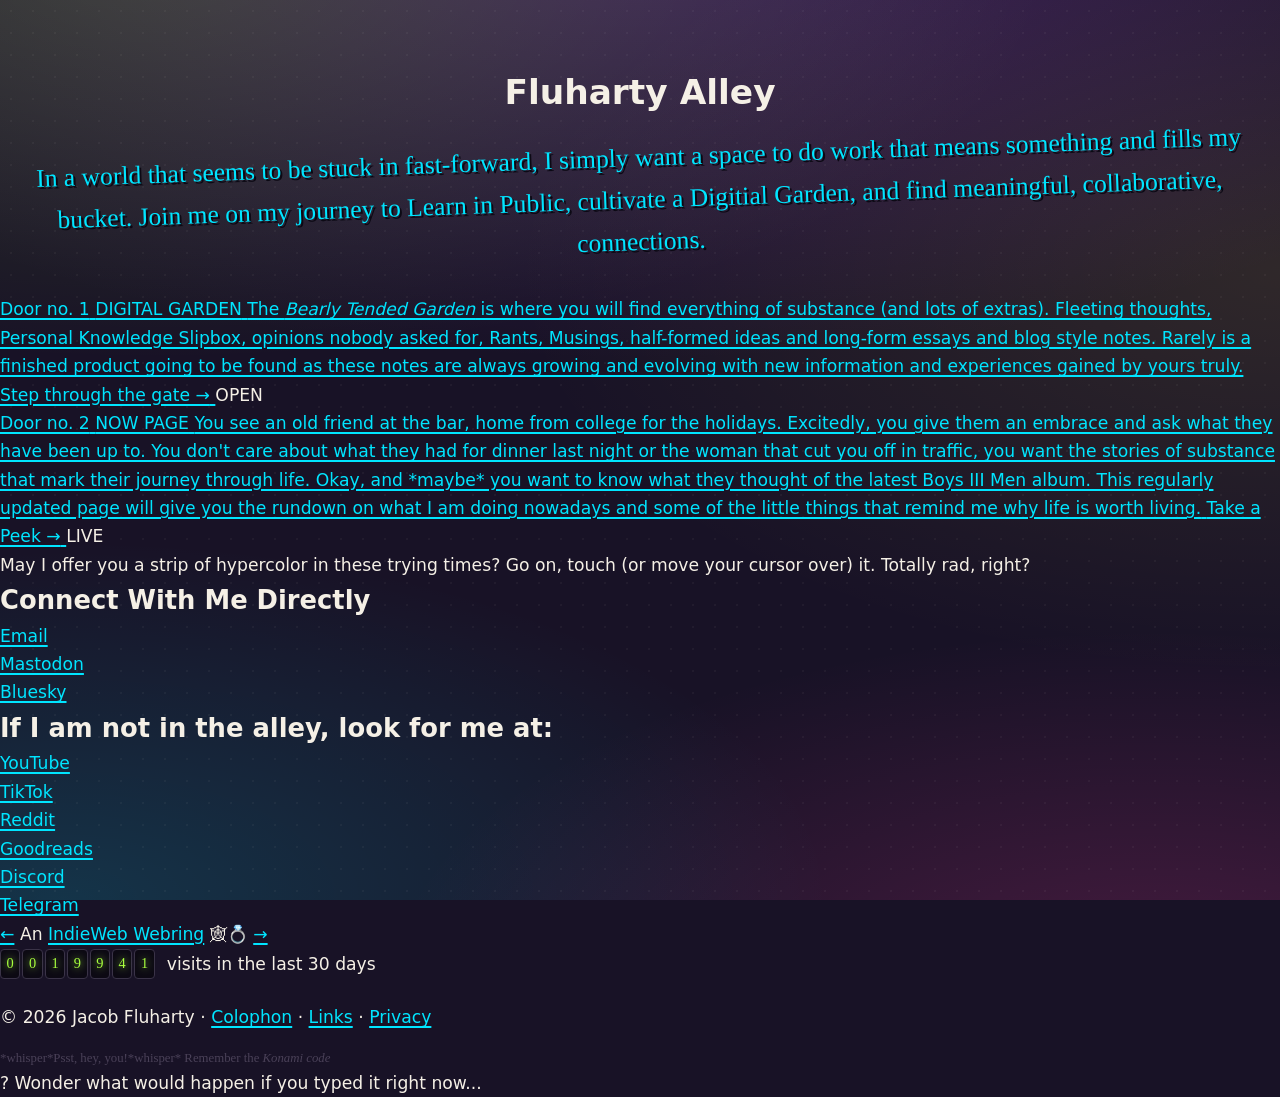
==== commit 67fde611: "Revise meta descriptions and tagline in index.html Updated meta descriptions and content for clarity" ====
--- a/public/index.html
+++ b/public/index.html
@@ -6,14 +6,13 @@
     <meta name="viewport" content="width=device-width, initial-scale=1.0">
     <title>Jacob Fluharty</title>
     <meta name="description"
-        content="Jacob Fluharty's back alley of the web. The digital garden, what's happening now, and assorted 90s nostalgia. Carving a space where we can stop
-        living life in fast forward.">
+        content="Jacob Fluharty's back alley of the web. The entry point to various projects of his and his take on different topics. A respite from a fast-forward world">
     <link rel="canonical" href="https://fluharty.link/">
 
     <!-- Open Graph -->
     <meta property="og:title" content="Jacob Fluharty">
     <meta property="og:description"
-        content="Jacob's corner of the web. The digital garden, the now page, and assorted 90s nostalgia.">
+        content="Jacob Fluharty's back alley of the web. The entry point to various projects of his and his take on different topics. A respite from a fast-forward world.">
     <meta property="og:url" content="https://fluharty.link/">
     <meta property="og:type" content="website">
     <meta property="og:image" content="https://fluharty.link/social-preview.jpg">
@@ -48,8 +47,9 @@
             "https://www.reddit.com/user/RazorCub/",
             "https://www.goodreads.com/user/show/35824283-jacob-fluharty",
             "https://t.me/bearlyinahurry",
-            "https://github.com/JMichaelFlu",
-        ]
+            "https://github.com/JMichaelFlu"
+        ],
+        "image": "https://fluharty.link/profile.jpg"
     }
     </script>
 </head>
@@ -62,7 +62,8 @@
             <div class="neon-sign" id="wordmark">
                 <h1><span class="neon-script">Fluharty</span> <span class="neon-block">All<span class="flicker">e</span>y</span></h1>
             </div>
-            <p class="tagline">Here in the alley you will find doors to the various </p>
+            <p class="tagline p-note">In a world that seems to be stuck in fast-forward, I simply want a space to do work that means something and fills my bucket. 
+                Join me on my journey to Learn in Public, cultivate a Digitial Garden, and find meaningful, collaborative, connections.</p>
         </header>
 
         <main id="main-content">
@@ -70,11 +71,11 @@
                 <div class="poster">
                     <a class="poster-card" href="https://garden.fluharty.link">
                         <span class="poster-kicker">Door no. 1</span>
-                        <span class="poster-title">THE DIGITAL GARDEN</span>
-                        <span class="poster-desc">The aptly named, <i>Bearly Tended Garden</i>. Fleeting thoughts, Personal Knowledgement Repository,
-                            Rants, Musings, half-formed ideas and long-form writing. Rarely a finished product, these notes are always growing, 
-                            evolving with new information and experiences.</span>
-                        <span class="poster-cta">Take a Step Outside →</span>
+                        <span class="poster-title">DIGITAL GARDEN</span>
+                        <span class="poster-desc">The <i>Bearly Tended Garden</i> is where you will find everything of substance (and lots of extras). 
+                            Fleeting thoughts, Personal Knowledge Slipbox, opinions nobody asked for, Rants, Musings, half-formed ideas and long-form essays and blog style notes. 
+                            Rarely is a finished product going to be found as these notes are always growing and evolving with new information and experiences gained by yours truly.</span>
+                        <span class="poster-cta">Step through the gate →</span>
                     </a>
                     <span class="tape tape--left" aria-hidden="true"></span>
                     <span class="neon-badge" aria-hidden="true">OPEN</span>
@@ -84,8 +85,10 @@
                     <a class="poster-card" href="/now">
                         <span class="poster-kicker">Door no. 2</span>
                         <span class="poster-title">NOW PAGE</span>
-                        <span class="poster-desc">Answers to the questions I know you are dying to ask: What's new with me? What can I not stop listening to? 
-                        Learning or participating in anything new and exciting? Hopefully all that will be here for you.</span>
+                        <span class="poster-desc">You see an old friend at the bar, home from college for the holidays. Excitedly, you give them an embrace and 
+                            ask what they have been up to. You don't care about what they had for dinner last night or the woman that cut you off in traffic, you 
+                        want the stories of substance that mark their journey through life. Okay, and *maybe* you want to know what they thought of the latest Boys III Men 
+                        album. This regularly updated page will give you the rundown on what I am doing nowadays and some of the little things that remind me why life is worth living.</span>
                         <span class="poster-cta">Take a Peek  →</span>
                     </a>
                     <span class="tape tape--mid" aria-hidden="true"></span>
@@ -95,7 +98,7 @@
 
             <div class="hyper" aria-hidden="true">
                 <div class="hyper-strip"></div>
-                <p class="hyper-caption">Can I offer you a strip of hypercolor in these trying times? Remember hypercolor? The 90s were wild</p>
+                <p class="hyper-caption">May I offer you a strip of hypercolor in these trying times? Go on, touch (or move your cursor over) it. Totally rad, right?</p>
             </div>
 
             <section aria-labelledby="reach-me">
@@ -109,7 +112,7 @@
             </section>
 
             <section class="elsewhere" aria-labelledby="elsewhere">
-                <h2 id="elsewhere">Other Realms I Can Be Found</h2>
+                <h2 id="elsewhere">If I am not in the alley, look for me at:</h2>
                 <ul>
                     <li><a class="u-url" href="https://www.youtube.com/@bearlyontopic" rel="me">YouTube</a></li>
                     <li><a class="u-url" href="https://tiktok.com/@jmichaelflu" rel="me">TikTok</a></li>
@@ -119,15 +122,22 @@
                     <li><a class="u-url" href="https://t.me/bearlyinahurry" rel="me">Telegram</a></li>
                 </ul>
             </section>
+
+            <nav class="webring" aria-label="IndieWeb Webring">
+                <a href="https://xn--sr8hvo.ws/previous" aria-label="Previous site in the IndieWeb Webring">←</a>
+                <span>An <a href="https://xn--sr8hvo.ws">IndieWeb Webring</a> <span aria-hidden="true">🕸💍</span></span>
+                <a href="https://xn--sr8hvo.ws/next" aria-label="Next site in the IndieWeb Webring">→</a>
+            </nav>
         </main>
 
         <footer class="xerox">
             <p class="hit-counter" hidden><span class="counter-digits" id="hit-counter" role="img"></span> visits
                 in the last 30 days</p>
             <p>© <span id="year">2026</span> <span class="p-name">Jacob Fluharty</span><data class="u-url u-uid"
-                    value="https://fluharty.link/"></data> · <a href="/colophon">Colophon</a> · <a
+                    value="https://fluharty.link/"></data><data class="u-photo"
+                    value="https://fluharty.link/profile.jpg"></data> · <a href="/colophon">Colophon</a> · <a href="/links">Links</a> · <a
                     href="/privacy">Privacy</a></p>
-            <p class="footer-hint">psst… try the <i>Konami code</i></p>
+            <p class="footer-hint">*whisper*Psst, hey, you!*whisper* Remember the <i>Konami code</i></p>? Wonder what would happen if you typed it right now...
         </footer>
     </div>
 
